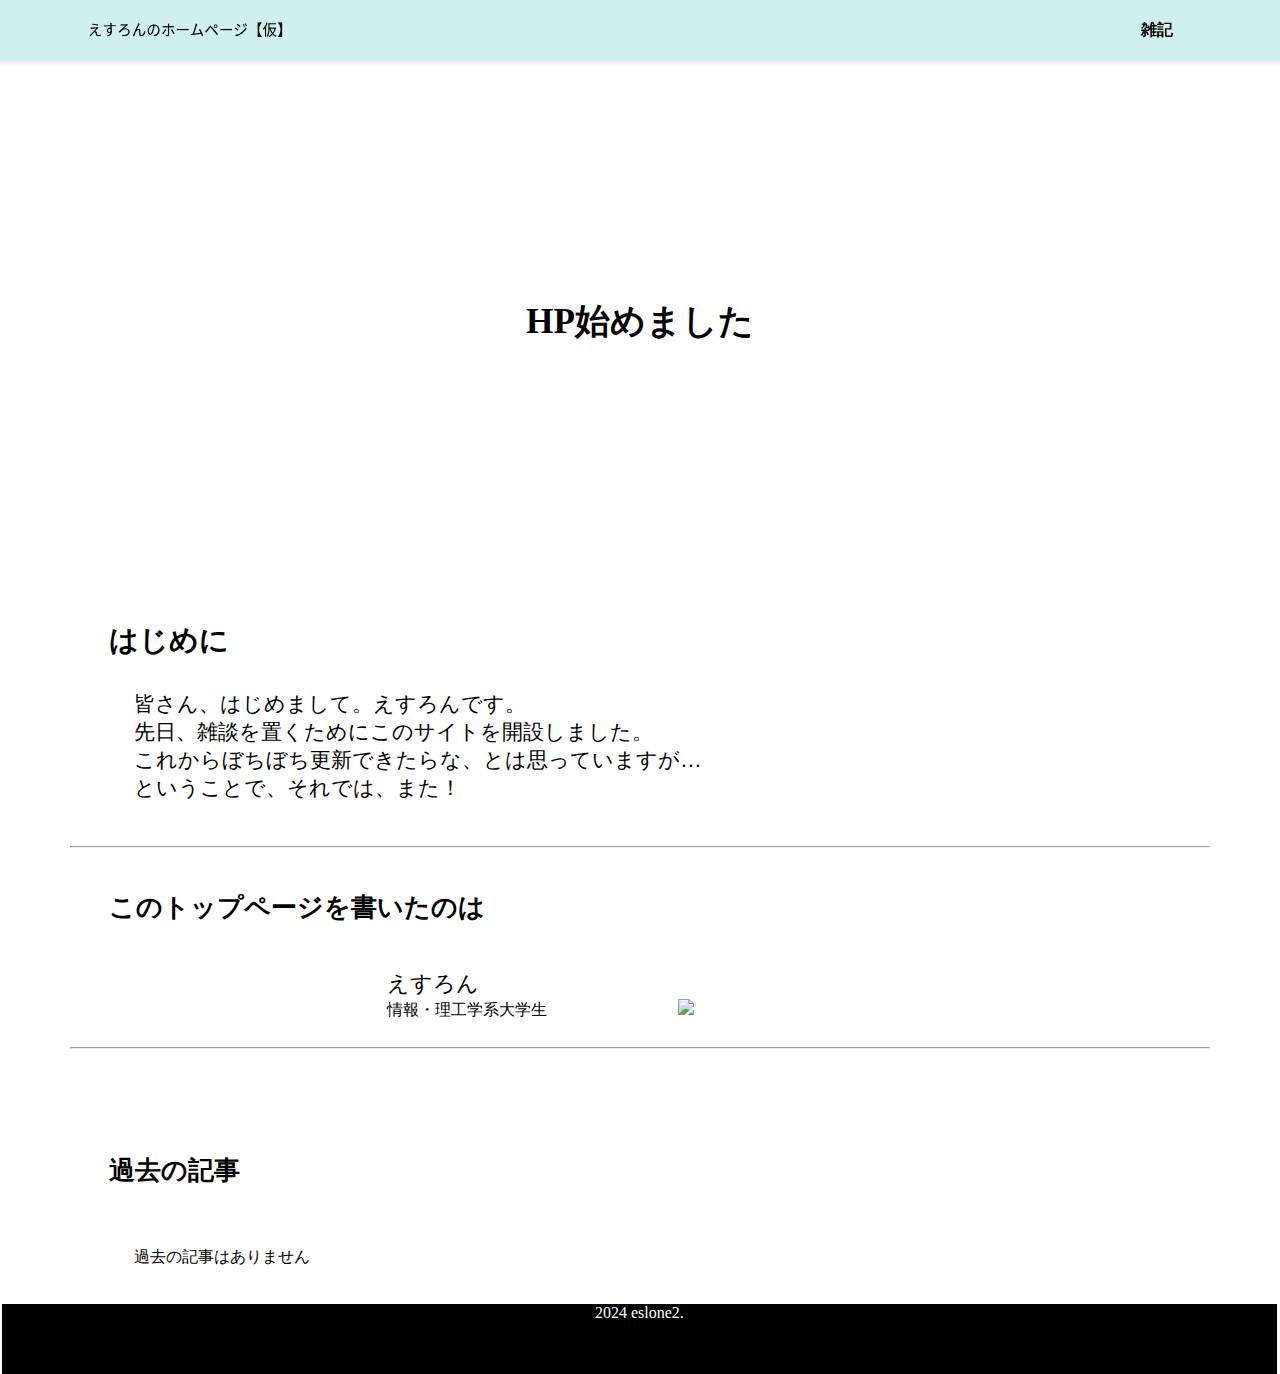
==== html/20241017.html @ 829a2437 "Update 20241017.html" ====
<!doctype html>
<html lang="ja">
<html>
  <head>
    <style>
      @import url('https://fonts.googleapis.com/css2?family=Noto+Sans+JP:wght@200&display=swap');
    </style>
    <meta charset="utf-8">
    <title>えすろんのホームページ</title>
    <link rel="stylesheet" href="../css/20241017.css">
  </head>
  <body>
    <div class="header">
      <img src="../image/eslone2_hp.png" alt="えすろんのホームページ">
    <h4>
      <a href="eslone2/others/other1.html">雑記</a>
    </h4>
    </div>
    
    <div class="main">
          <h2> HP始めました</h2>
    </div>
<div class="article_main">
        <h3>はじめに</h3>
      <a>皆さん、はじめまして。えすろんです。</a>
      <br>
      <a>先日、雑談を置くためにこのサイトを開設しました。</a>
      <br>
      <a>これからぼちぼち更新できたらな、とは思っていますが…</a>
      <br>
      <a>ということで、それでは、また！</a>
    </div>

    <br><br></div><hr width="90%">
<div class="about_me">
    <h5>このトップページを書いたのは</h5><d>えすろん</d>
<br><e>情報・理工学系大学生</e>
<f>
    <img src="./えすろんのホームページ_files/eslone2_hp.png">
</f>
<br><br>  
  <hr width="90%"></div>

    <br><br>
<div class="past_articles">
    <h6>過去の記事</h6>
    <g>過去の記事はありません</g>
<br>
  <br>
  <br>

     <div class="fooder">
    <footer>
        <h>2024 eslone2.</h>
    </footer>
    </div>



    
  

</body>
</html>
---- css/20241017.css ----
.body {
      margin: 0;
      background-color: white; /* 背景色を白に設定 */
      font-family: Arial, sans-serif;
    }

.noto-sans-jp-<uniquifier> {
  font-family: "Noto Sans JP", sans-serif;
  font-optical-sizing: auto;
  font-weight: 200;
  font-style: normal;
}

    .container {
      width: 100%;
      margin: none;
    }

    .header {
      display: flex;
      justify-content: space-between;
      align-items: center;
      background: rgb(173 230 226 / 59%); /* 50%の透過処理 */
      position: fixed; /* スクロール時に固定 */
      width: 108%;
      top: 0;
      z-index: 1000; /* 他の要素の上に表示 */
      transition: top 0.3s; /* スムーズな移動 */
      overflow: hidden; /* 追加: はみ出しを防ぐ */
      height: 60px; /* ヘッダーの高さを50pxに設定 */
      box-shadow: 0 3px 6px rgba(0, 0, 0, 0.1); /*下に影を設定*/
      margin-left: -5%;
    }

    .header img {
      width: 15%;
      height: 50%;
      margin-left:10%;
    }

    .header h4 {
      margin: 100px;
      margin-right:10%;
      white-space: nowrap; /* 追加: テキストの折り返しを防ぐ */
    }

    .header a {
      margin: 0 15px;
      text-decoration: none;
      color: #000;
    }

    .main {
      width: 90%;
      margin: 50px auto 0; /* ヘッダーの高さ分の余白を追加 */
      background: transparent; /* 背景を透明に設定 */
      padding: 20px;
      box-shadow: none; /* ボックスシャドウを削除 */
    }

.main h2{
      margin-top:20%;
      margin-bottom:20%;
      text-align:center;
      font-size:220%;
}

.article_main h3{
      margin-left:8%;
      font-size:180%;
}

.article_main a{
      margin-left:10%;
      font-size:130%;
      text-decoration-line:none;
      color:#000000;
}

.about_me h5{
      margin-left:8%;
      font-size:160%
}

.about_me d{
      margin-left:30%;
       font-size:140%;
}

.about_me e{
  margin-left:30%;
  font-size:100%;
}

.about_me f{
  margin-left:10%;
}

.past_articles h6{
      margin-left:8%;
      font-size:160%;
}

.past_articles g{
      margin-left:10%;
}

.fooder{
  background:#000000;
  justify-content:space-between;
  width:100.9%;
  overflow:hidden;
  color:#FFFFFF;
  text-align:center;
  height:70px;
  margin-left:-0.5%;
  margin-bottom:-40%
}
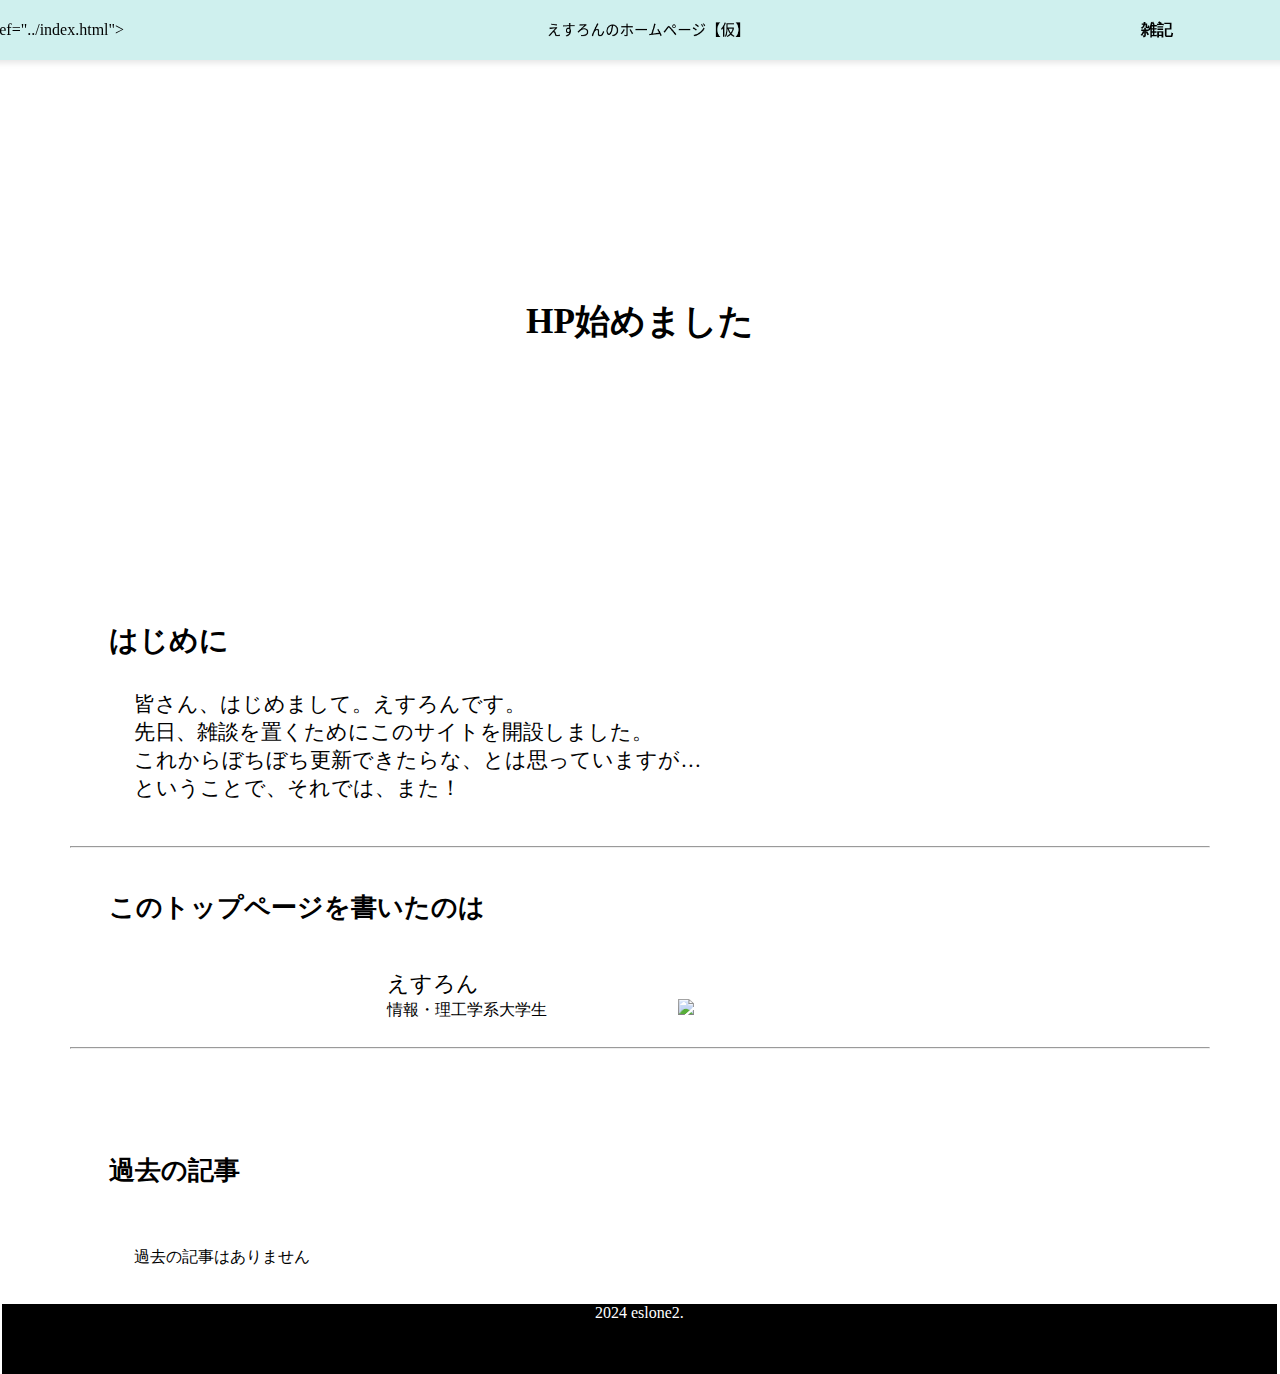
==== commit 8d940a60: "Update 20241017.html" ====
--- a/html/20241017.html
+++ b/html/20241017.html
@@ -11,6 +11,7 @@
   </head>
   <body>
     <div class="header">
+      < link href="../index.html">
       <img src="../image/eslone2_hp.png" alt="えすろんのホームページ">
     <h4>
       <a href="eslone2/others/other1.html">雑記</a>
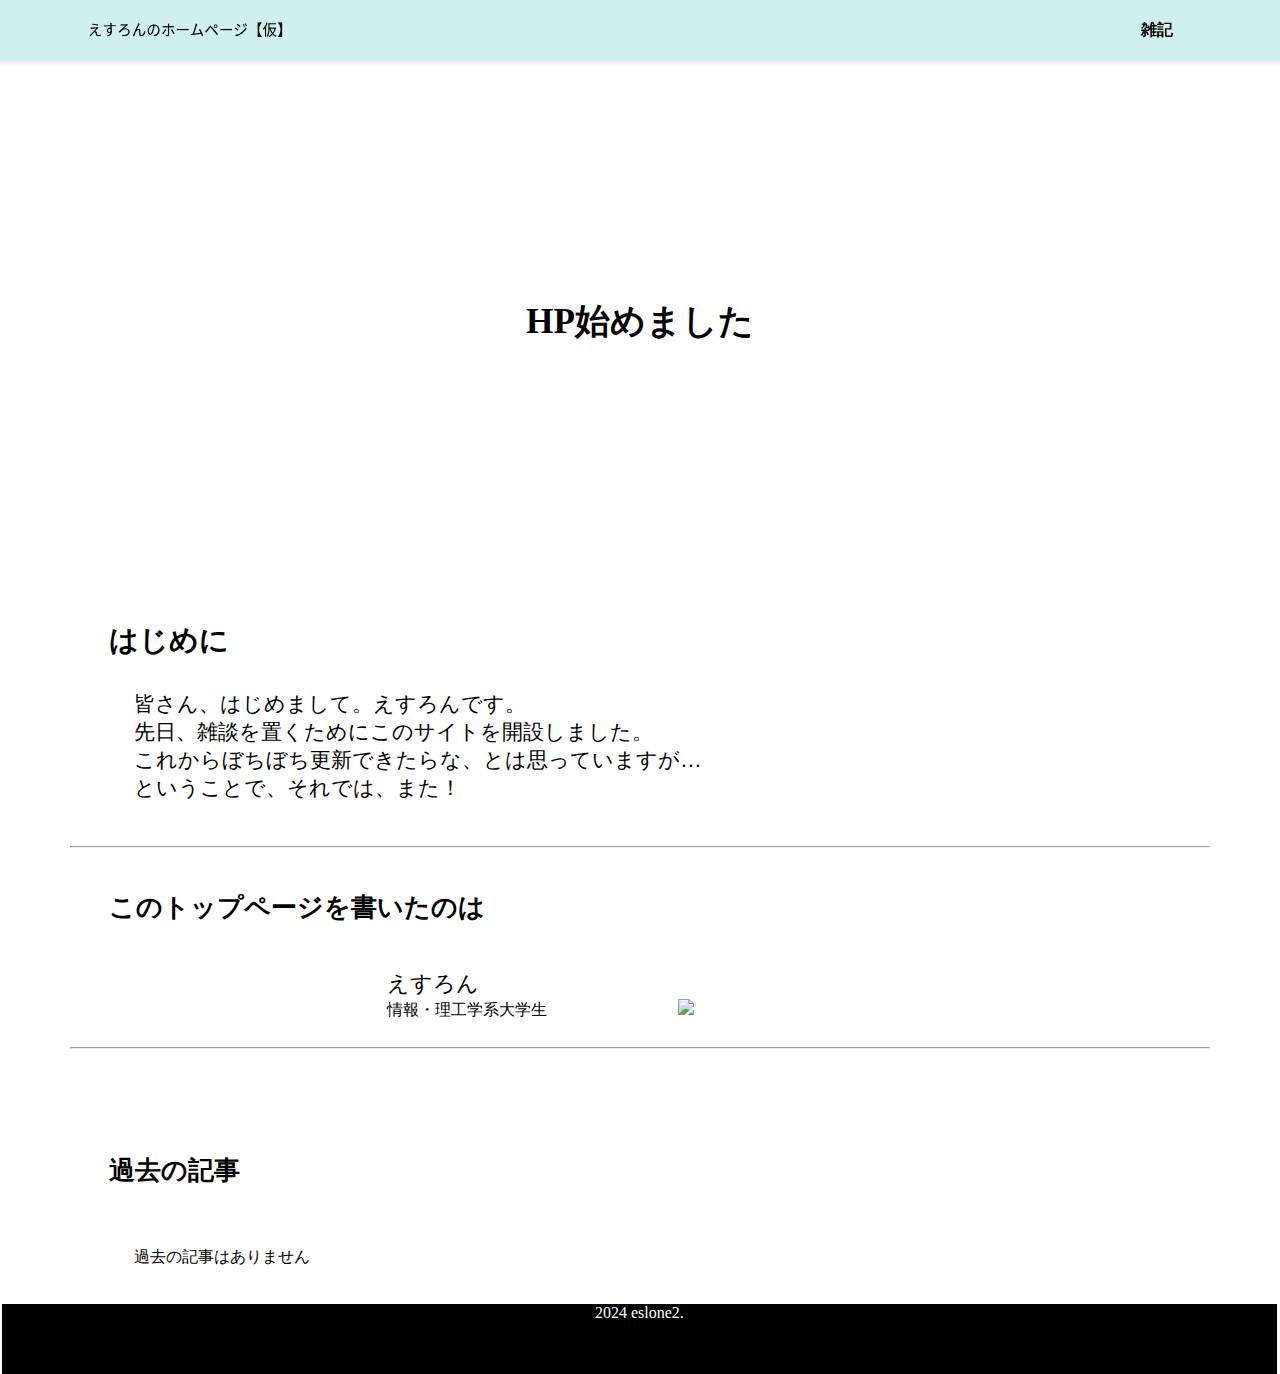
==== commit 8054f231: "Update 20241017.html" ====
--- a/html/20241017.html
+++ b/html/20241017.html
@@ -11,7 +11,6 @@
   </head>
   <body>
     <div class="header">
-      < link href="../index.html">
       <img src="../image/eslone2_hp.png" alt="えすろんのホームページ">
     <h4>
       <a href="eslone2/others/other1.html">雑記</a>
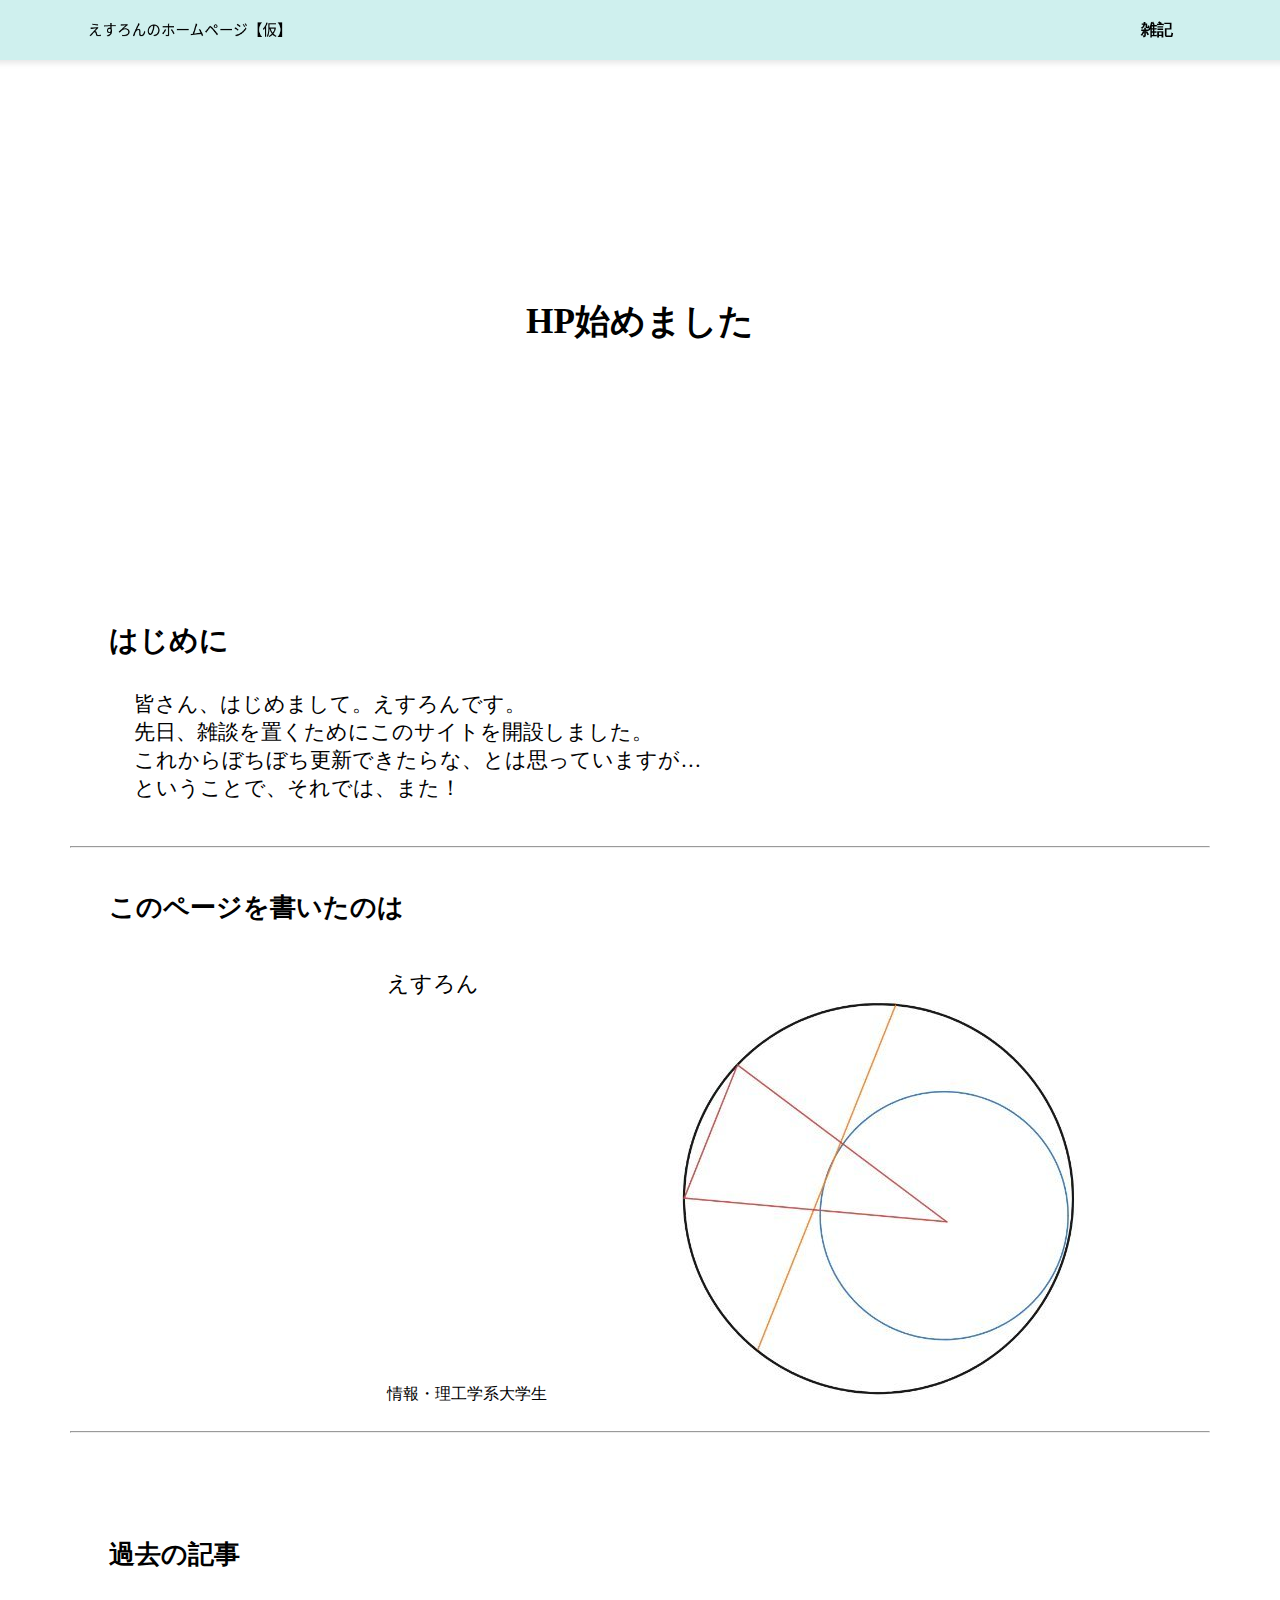
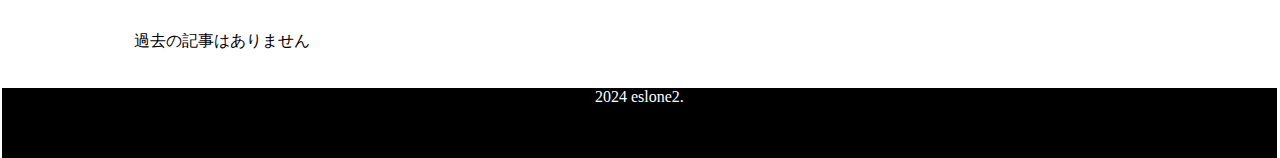
==== commit ba3b27bf: "Update 20241017.html" ====
--- a/html/20241017.html
+++ b/html/20241017.html
@@ -33,10 +33,10 @@
 
     <br><br></div><hr width="90%">
 <div class="about_me">
-    <h5>このトップページを書いたのは</h5><d>えすろん</d>
+    <h5>このページを書いたのは</h5><d>えすろん</d>
 <br><e>情報・理工学系大学生</e>
 <f>
-    <img src="./えすろんのホームページ_files/eslone2_hp.png">
+    <img src="../image/eslone2_logo.png">
 </f>
 <br><br>  
   <hr width="90%"></div>
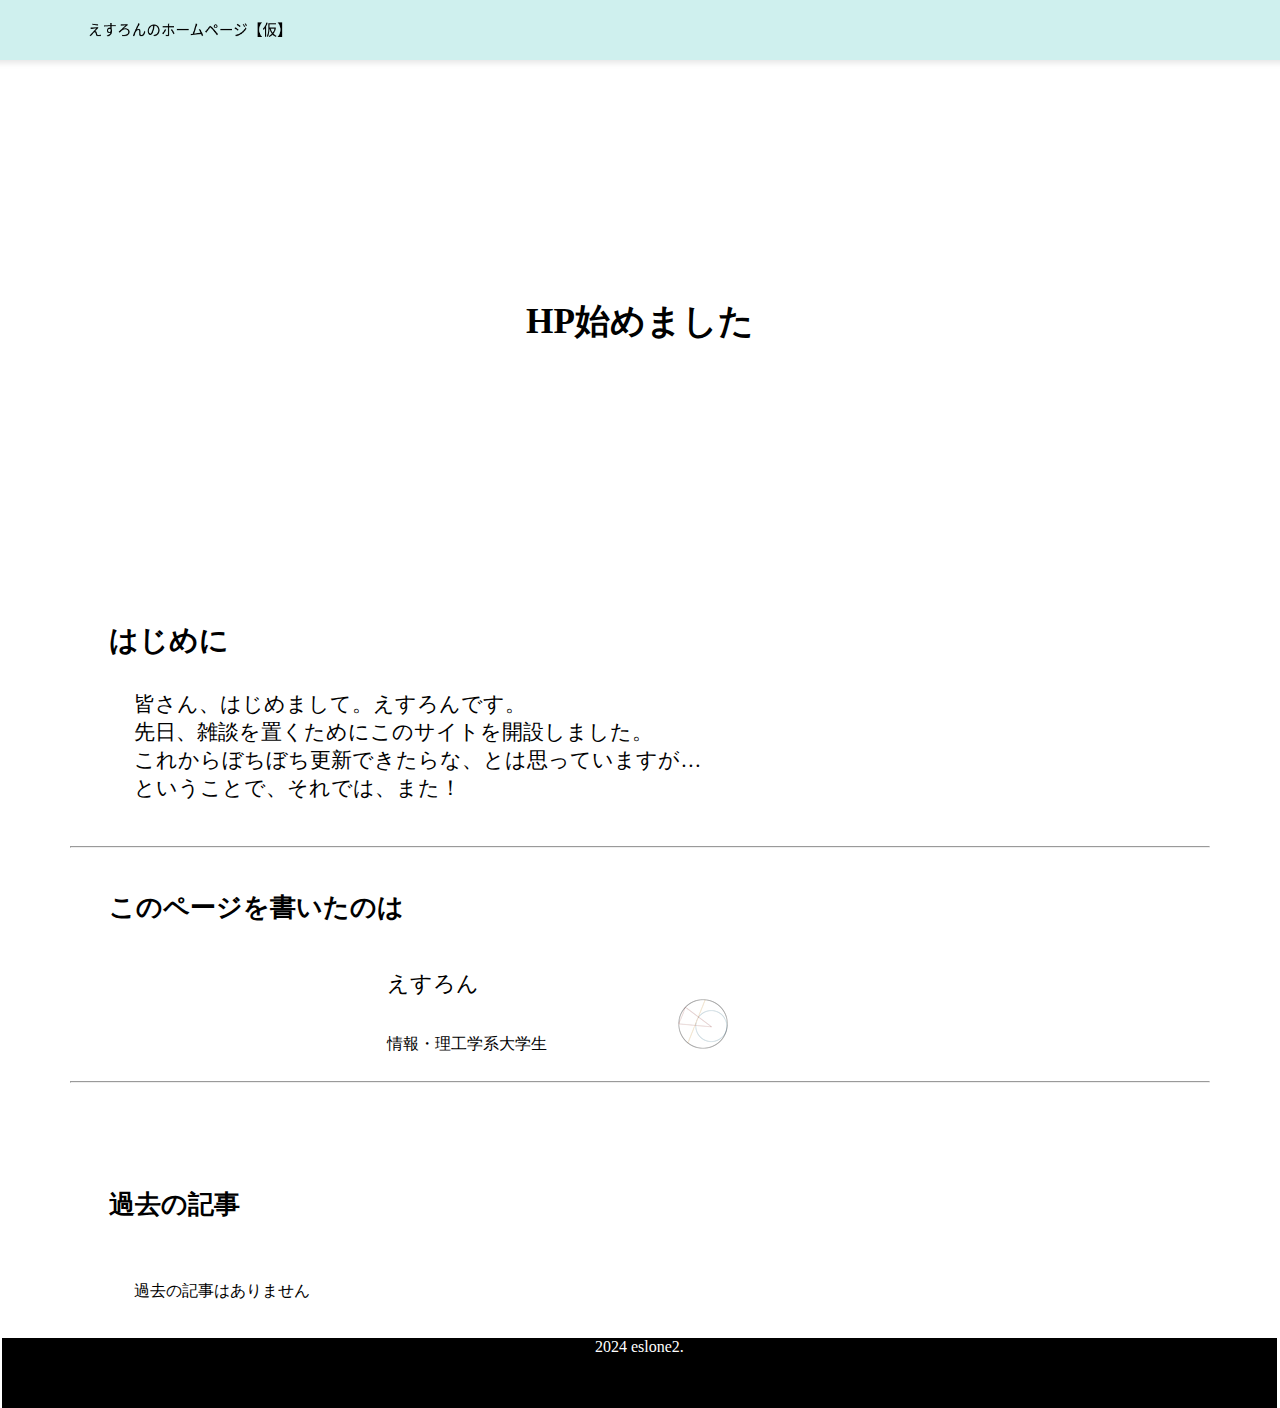
==== commit f39937f0: "Update 20241017.html" ====
--- a/html/20241017.html
+++ b/html/20241017.html
@@ -12,9 +12,9 @@
   <body>
     <div class="header">
       <img src="../image/eslone2_hp.png" alt="えすろんのホームページ">
-    <h4>
+    <!--<h4>
       <a href="eslone2/others/other1.html">雑記</a>
-    </h4>
+    </h4>-->
     </div>
     
     <div class="main">
